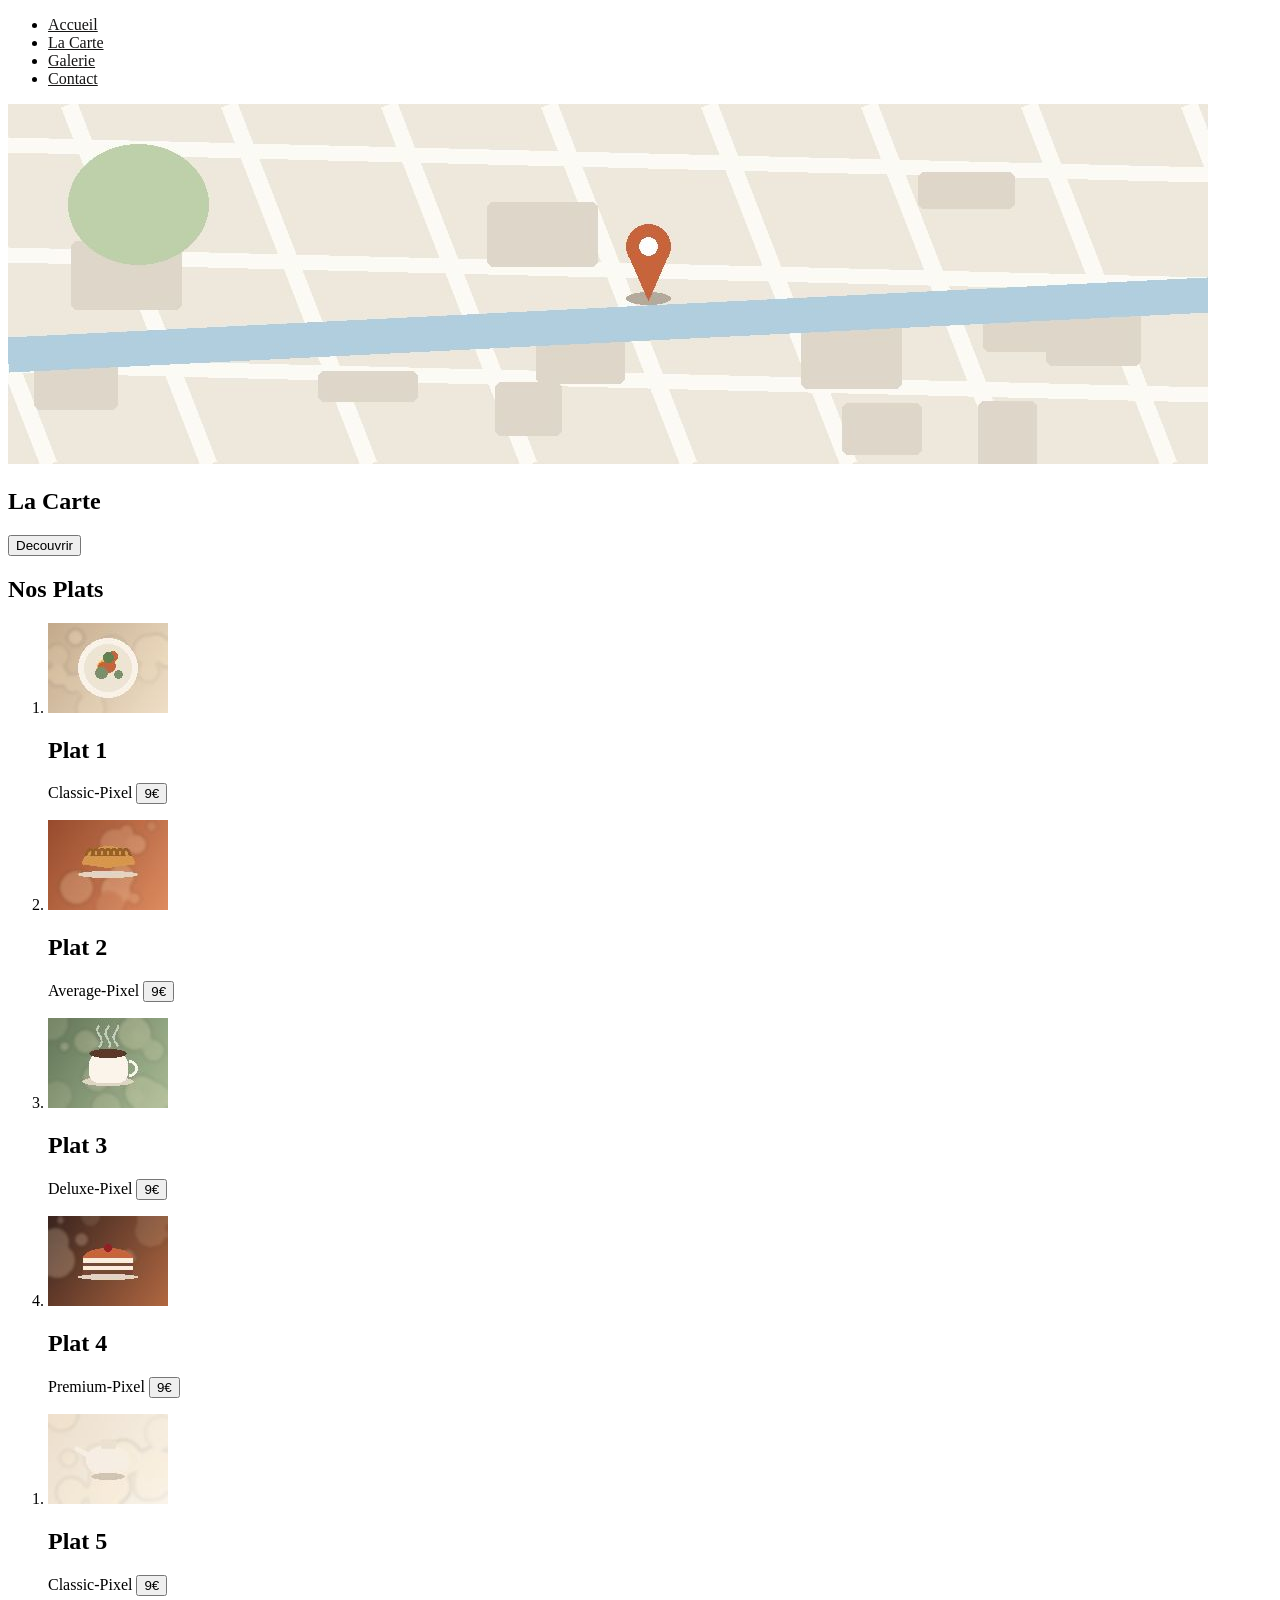
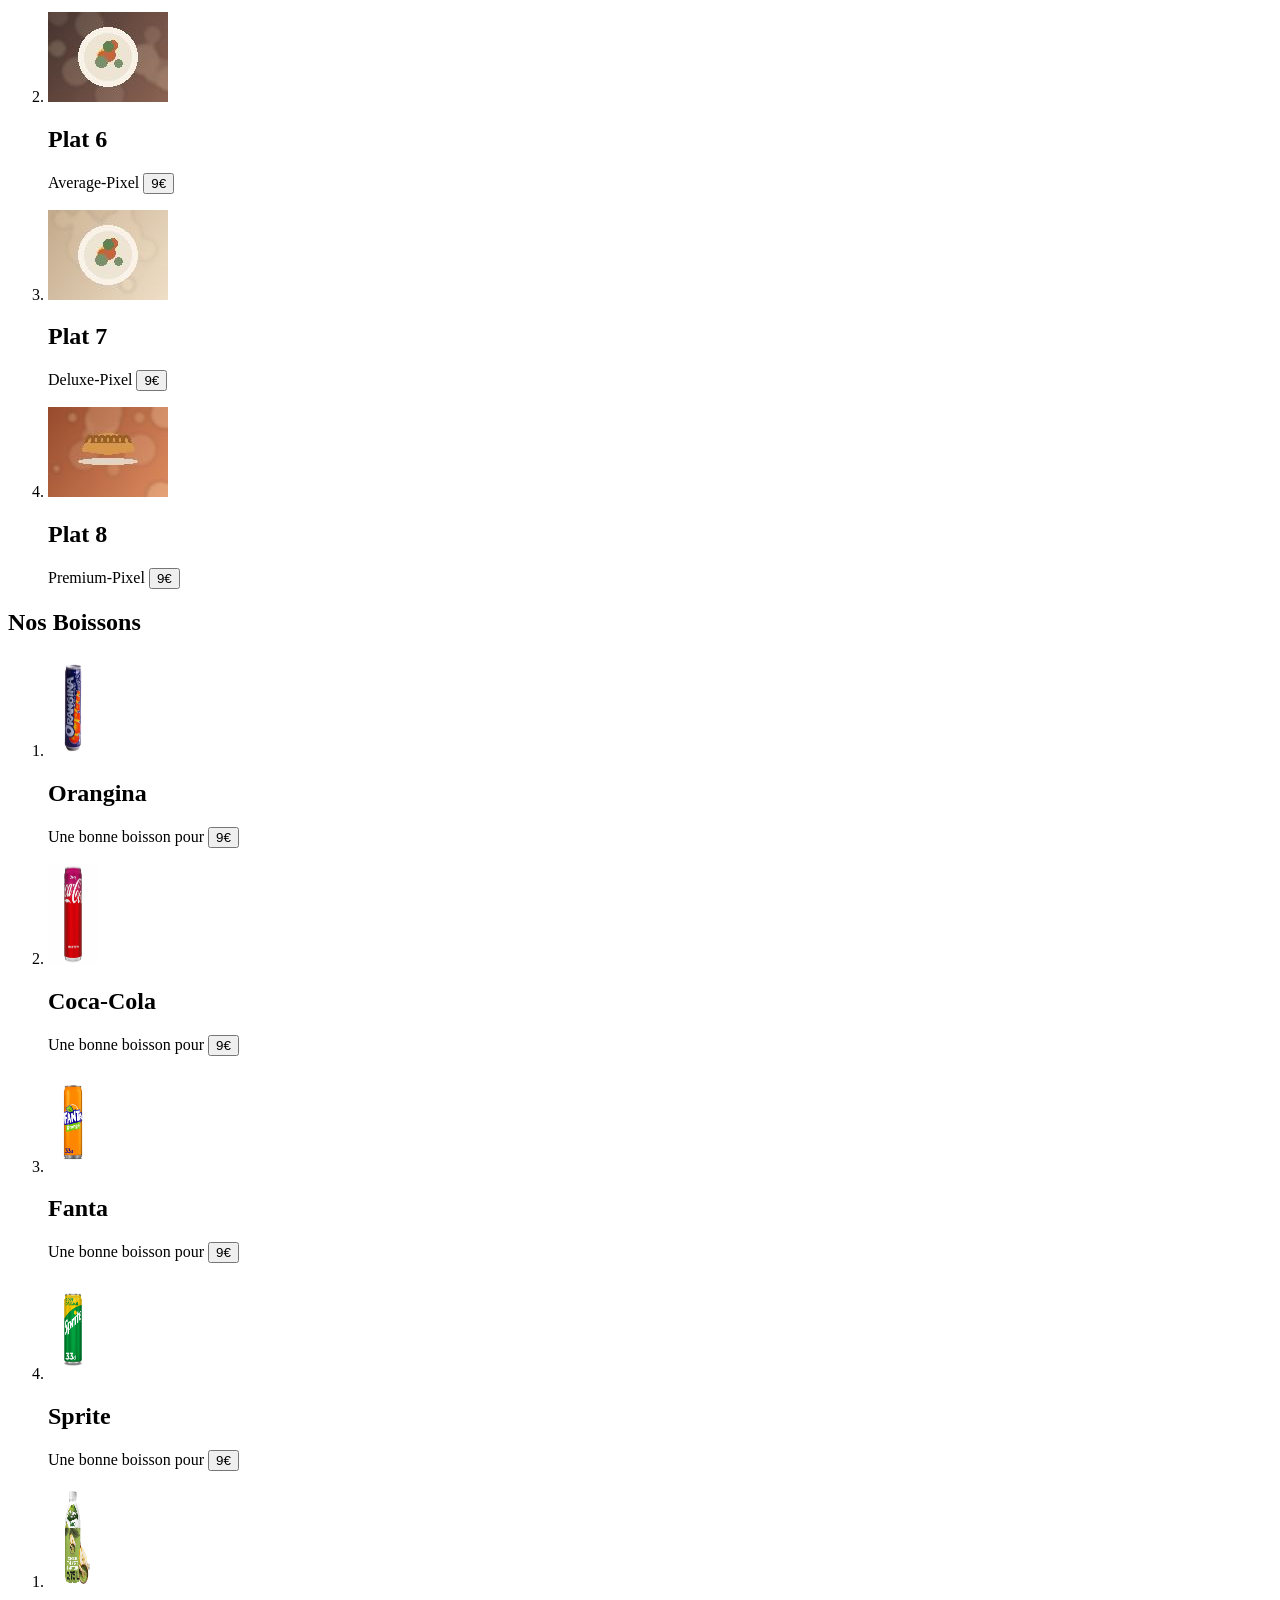
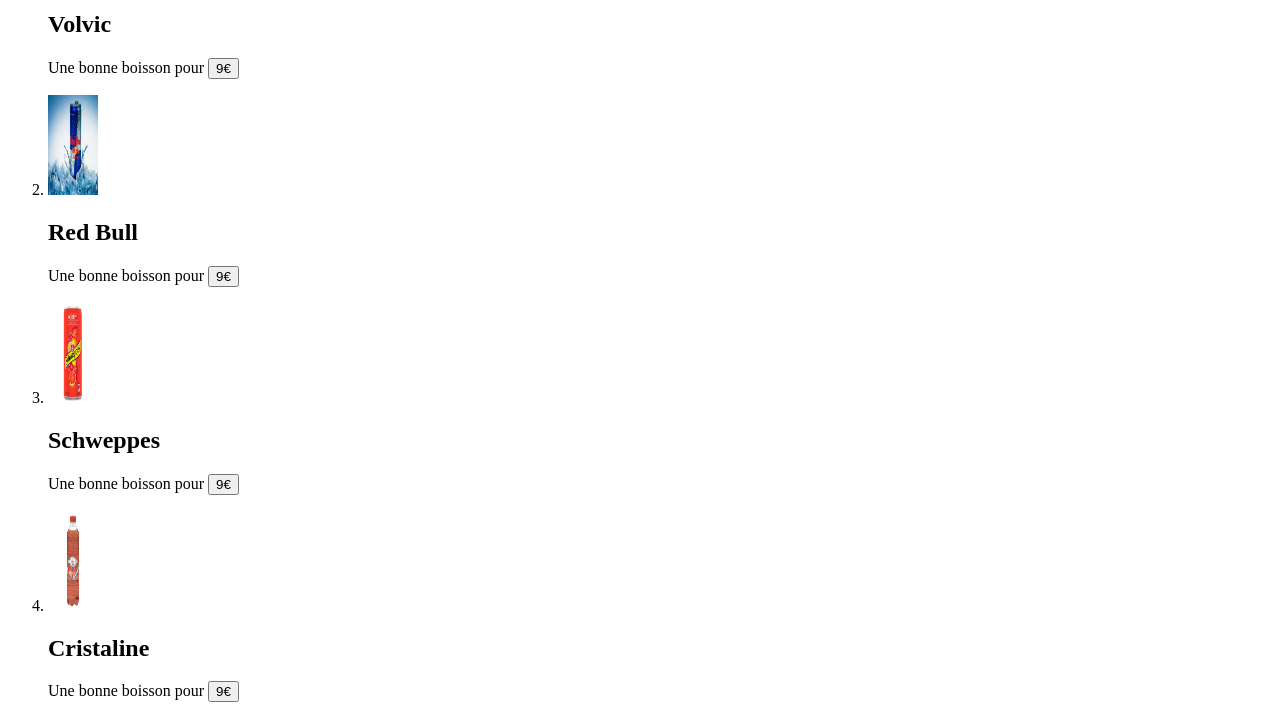
==== html/carte.html @ b198c89d "Ajout de plusieurs img" ====
<!DOCTYPE html>
<html lang="en">
<head>
    <meta charset="UTF-8">
    <meta name="viewport" content="width=device-width, initial-scale=1.0">
    <title>Document</title>
</head>
<body>

<header>
  <nav class="navbar">
     <ul>
      <li><a href="/html/index.html" style="color: rgb(22, 21, 21);">Accueil</a></li>
      <li><a href="/html/carte.html" style="color: rgb(22, 21, 21);">La Carte</a></li>
      <li><a href="/html/galerie.html" style="color: rgb(22, 21, 21);">Galerie</a></li>
      <li><a href="/html/contact.html" style="color: rgb(22, 21, 21);">Contact</a></li>
    </ul>
   </nav>

 <section class="Hero">
  <img src="/img/plan.jpg" alt="Image de fond de la carte" class="background-image">
  <h1 class="title">La Carte</h1>
    <button id="Bienvenue">Decouvrir</button>
 </section>
</header>

<main>

<section id="Plats">
  <div class="Colonne1">
    <h2>Nos Plats</h2>
    <ol>
      <li>
        <img src="/img/plat-1.jpg" alt="Plat 1">
        <h2>Plat 1</h2>
        <p>Classic-Pixel <strong><button>9€</button></strong></p>
      </li>
      <li>
        <img src="/img/plat-2.jpg" alt="Plat 2">
        <h2>Plat 2</h2>
        <p>Average-Pixel <strong><button>9€</button></strong></p>
      </li>
      <li>
        <img src="/img/plat-3.jpg" alt="Plat 3">
        <h2>Plat 3</h2>
        <p>Deluxe-Pixel <strong><button>9€</button></strong></p>
      </li>
      <li>
        <img src="/img/plat-4.jpg" alt="Plat 4">
        <h2>Plat 4</h2>
        <p>Premium-Pixel <strong><button>9€</button></strong></p>
      </li>
    </ol>
  </div>
  
  <div class="Colonne2">
        <ol>
        <li>
            <img src="/img/plat-5.jpg" alt="Plat 5">
            <h2>Plat 5</h2>
            <p>Classic-Pixel <strong><button>9€</button></strong></p>
        </li>
        <li>
            <img src="/img/plat-6.jpg" alt="Plat 6">
            <h2>Plat 6</h2>
            <p>Average-Pixel <strong><button>9€</button></strong></p>
        </li>
        <li>
            <img src="/img/plat-7.jpg" alt="Plat 7">
            <h2>Plat 7</h2>
            <p>Deluxe-Pixel <strong><button>9€</button></strong></p>
        </li>
        <li>
            <img src="/img/plat-8.jpg" alt="Plat 8">
            <h2>Plat 8</h2>
            <p>Premium-Pixel <strong><button>9€</button></strong></p>
        </li>
        </ol>
</section>

<section id="boissons">
  <div class="Colonne1">
    <h2>Nos Boissons</h2>
     <ol>
      <li>
        <img height="100px" width="50px" src="/img/orangina.jpg" alt="Boisson 1">
        <h2>Orangina</h2>
        <p>Une bonne boisson pour <strong><button>9€</button></strong></p>
      </li>
        <li>
         <img height="100px" width="50px" src="/img/coca.jpg" alt="Boisson 2">
         <h2>Coca-Cola</h2>
         <p>Une bonne boisson pour <strong><button>9€</button></strong></p>
      </li>
        <li>
         <img height="100px" width="50px" src="/img/fanta.jpg" alt="Boisson 3">
         <h2>Fanta</h2>
         <p>Une bonne boisson pour <strong><button>9€</button></strong></p>
      </li>
        <li>
         <img height="100px" width="50px" src="/img/Sprite.png" alt="Boisson 4">
         <h2>Sprite</h2>
         <p>Une bonne boisson pour <strong><button>9€</button></strong></p>
      </li>
     </ol>
 </div>

 <div class="Colonne2">
   <ol>
     <li>
      <img height="100px" width="50px" src="/img/Volvic.png" alt="Boisson 5">
       <h2>Volvic</h2>
        <p>Une bonne boisson pour <strong><button>9€</button></strong></p>
     </li>
     <li>
      <img height="100px" width="50px" src="/img/RedBull.jpg" alt="Boisson 6">
       <h2>Red Bull</h2>
        <p>Une bonne boisson pour <strong><button>9€</button></strong></p>
      </li>
     <li>
      <img height="100px" width="50px" src="/img/Schweppes.jpg" alt="Boisson 7">
       <h2>Schweppes</h2>
        <p>Une bonne boisson pour <strong><button>9€</button></strong></p>
     </li>
     <li>
      <img height="100px" width="50px" src="/img/Cristaline.png" alt="Boisson 8">
       <h2>Cristaline</h2>
        <p>Une bonne boisson pour <strong><button>9€</button></strong></p>
     </li>
    </ol>
</div>

</section>

</main>







</body>
</html>
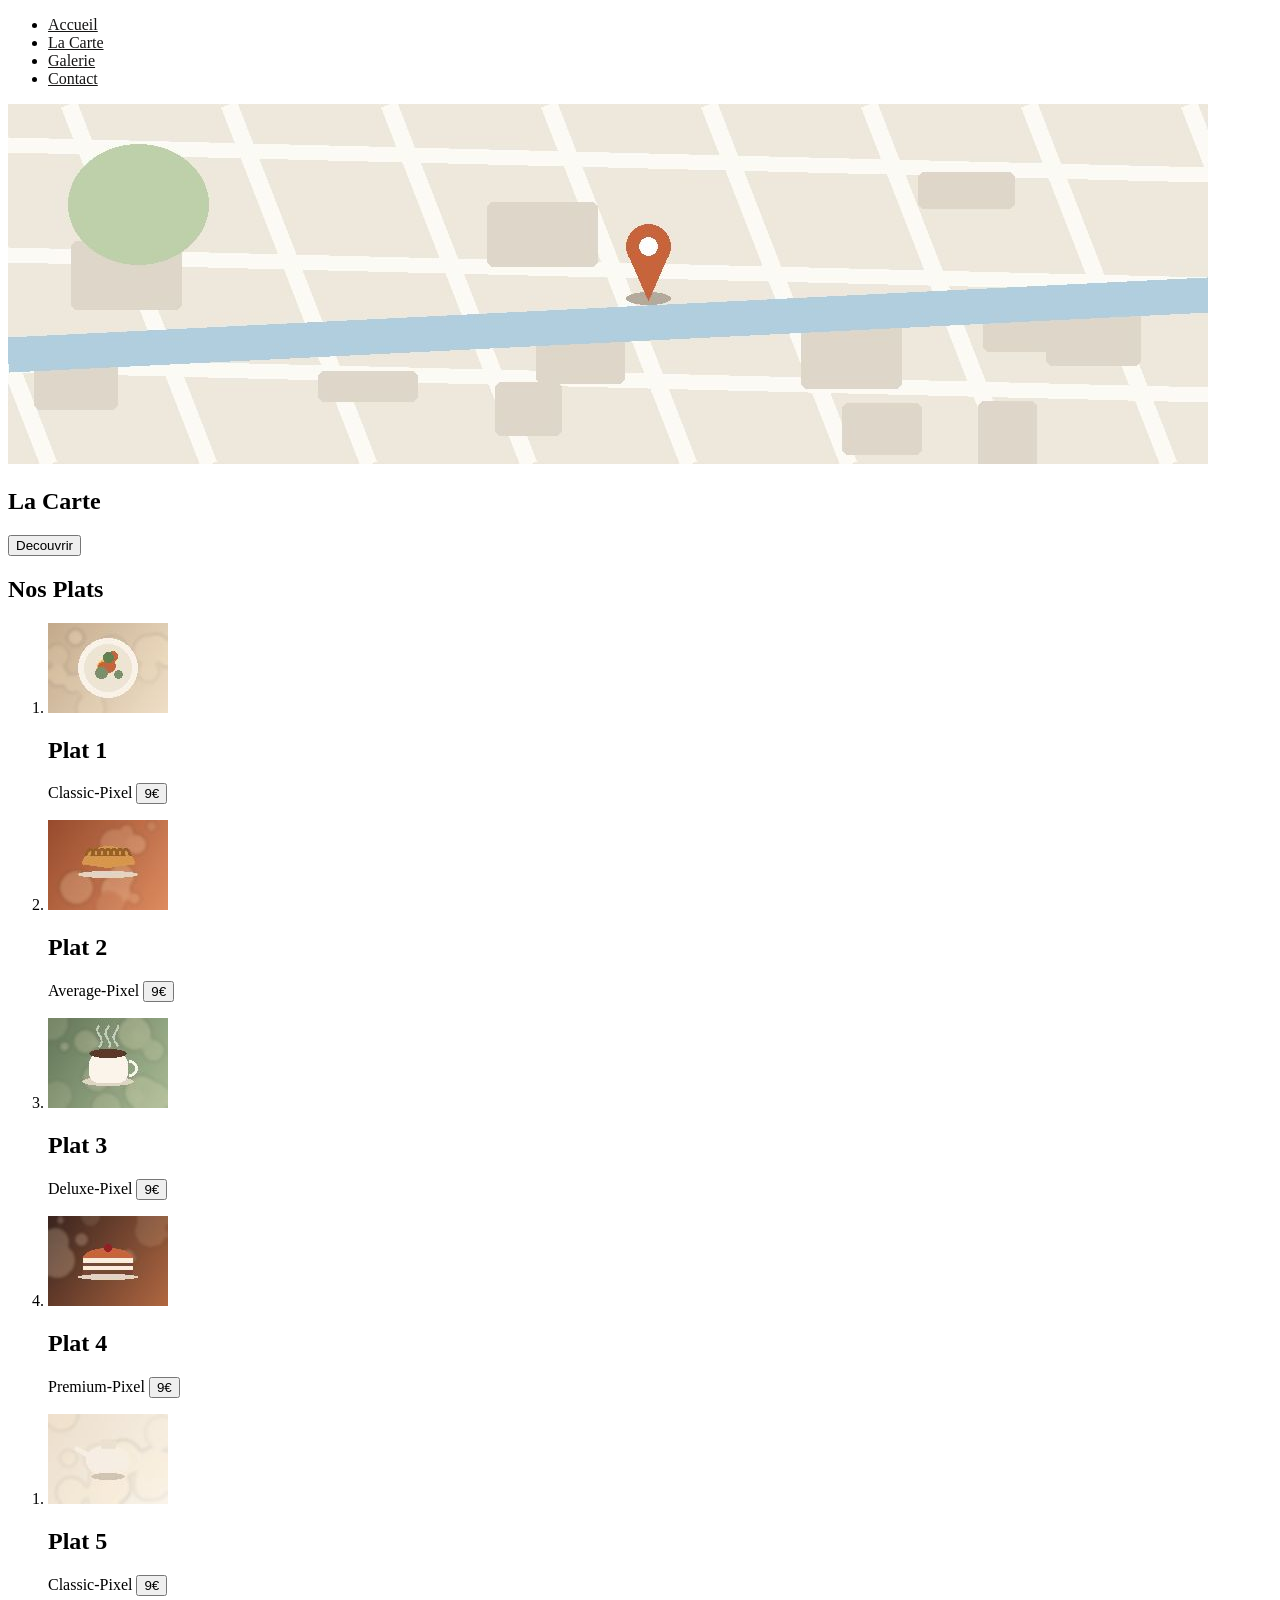
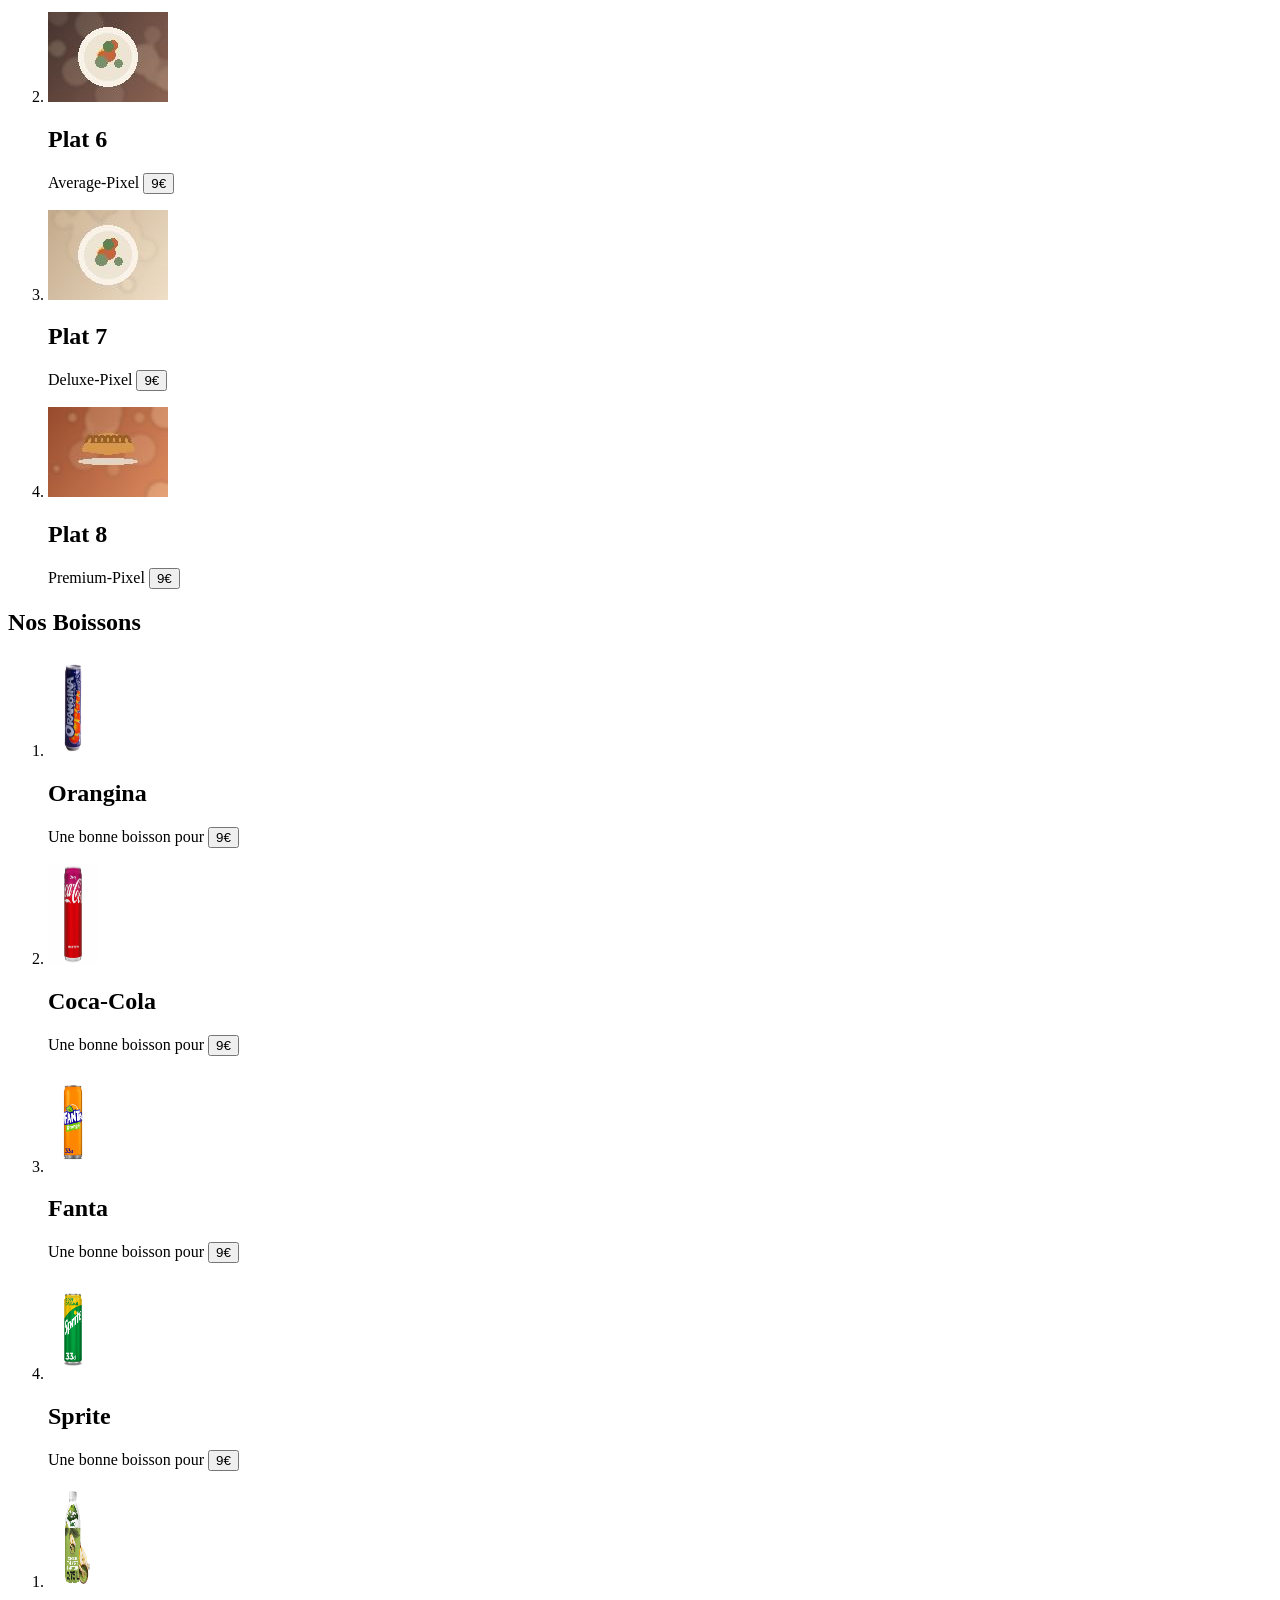
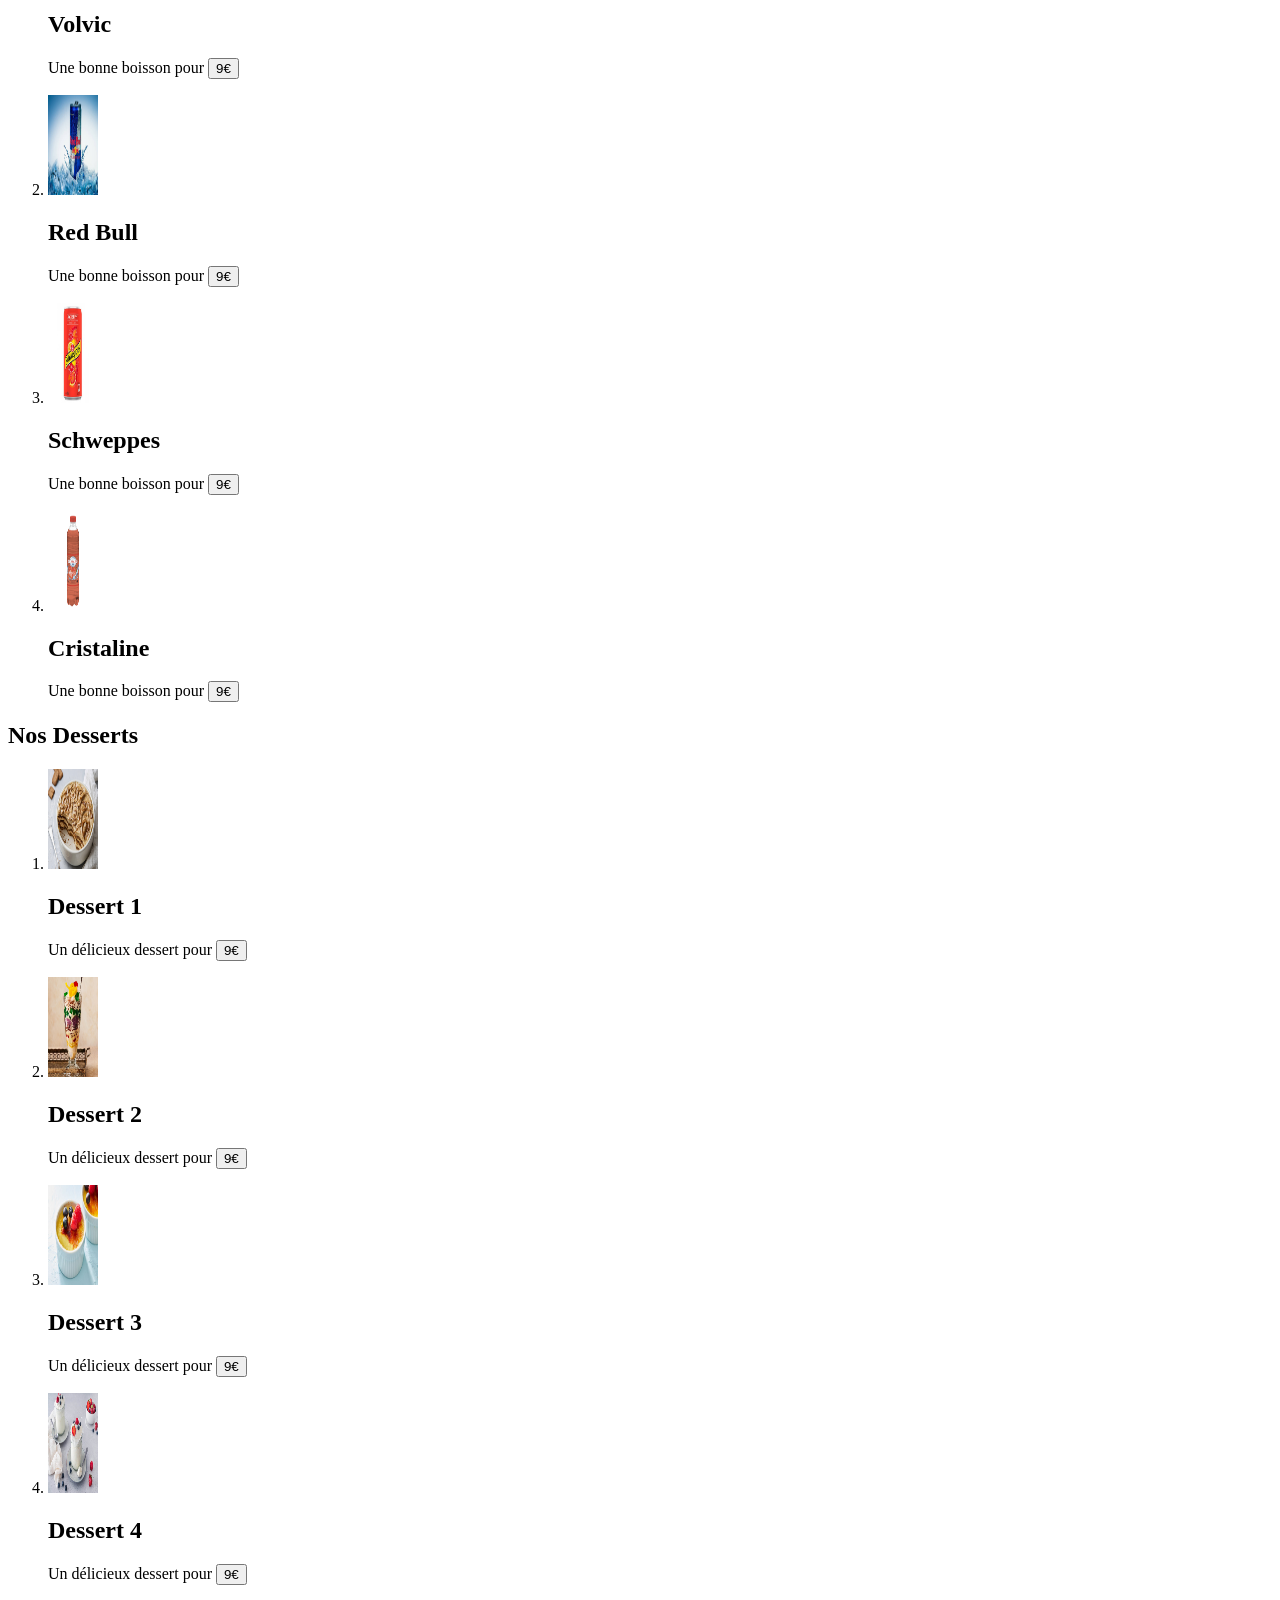
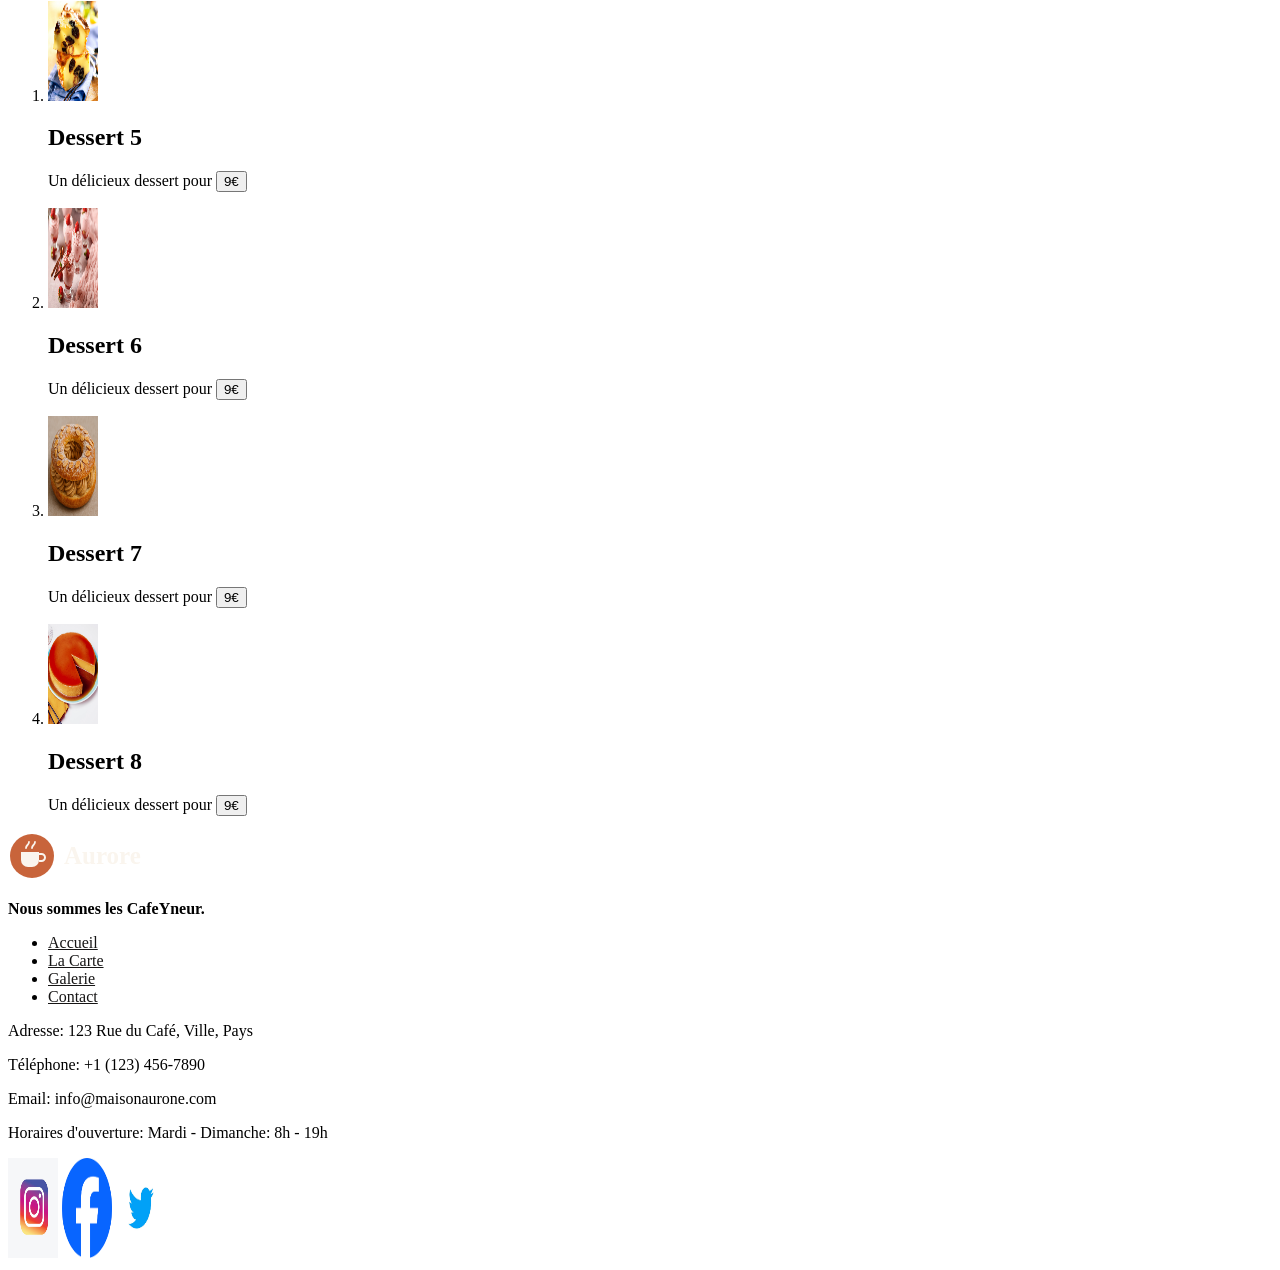
==== commit 263f468d: "Ajout dans les pages carte et galerie en html" ====
--- a/html/carte.html
+++ b/html/carte.html
@@ -129,16 +129,97 @@
      </li>
     </ol>
 </div>
-
 </section>
 
+<section id="desserts">
+  <div class="Colonne1">
+    <h2>Nos Desserts</h2>
+     <ol>
+      <li>
+        <img height="100px" width="50px" src="/img/Dessert1.jpg" alt="Dessert 1">
+        <h2>Dessert 1</h2>
+        <p>Un délicieux dessert pour <strong><button>9€</button></strong></p>
+      </li>
+      <li>
+        <img height="100px" width="50px" src="/img/dessert2.jpeg" alt="Dessert 2">
+        <h2>Dessert 2</h2>
+        <p>Un délicieux dessert pour <strong><button>9€</button></strong></p>
+      </li>
+      <li>
+        <img height="100px" width="50px" src="/img/dessert3.jpg" alt="Dessert 3">
+        <h2>Dessert 3</h2>
+        <p>Un délicieux dessert pour <strong><button>9€</button></strong></p>
+      </li>
+      <li>
+        <img height="100px" width="50px" src="/img/dessert4.jpg" alt="Dessert 4">
+        <h2>Dessert 4</h2>
+        <p>Un délicieux dessert pour <strong><button>9€</button></strong></p>
+      </li>
+     </ol>
+  </div>
+
+  <div class="Colonne2">
+    <ol>
+      <li>
+        <img height="100px" width="50px" src="/img/dessert5.jpg" alt="Dessert 5">
+        <h2>Dessert 5</h2>
+        <p>Un délicieux dessert pour <strong><button>9€</button></strong></p>
+      </li>
+      <li>
+        <img height="100px" width="50px" src="/img/dessert6.webp" alt="Dessert 6">
+        <h2>Dessert 6</h2>
+        <p>Un délicieux dessert pour <strong><button>9€</button></strong></p>
+      </li>
+      <li>
+        <img height="100px" width="50px" src="/img/dessert7.jpg" alt="Dessert 7">
+        <h2>Dessert 7</h2>
+        <p>Un délicieux dessert pour <strong><button>9€</button></strong></p>
+      </li>
+      <li>
+        <img height="100px" width="50px" src="/img/dessert8.webp" alt="Dessert 8">
+        <h2>Dessert 8</h2>
+        <p>Un délicieux dessert pour <strong><button>9€</button></strong></p>
+      </li>
+     </ol>
+  </div>
+ </section>
 </main>
 
 
-
-
-
-
+<footer>
+  <section id="EndPage">
+<div class="logoSlogan">
+  <img src="/img/logo.svg" alt="Logo du restaurant">
+    <p><strong>Nous sommes les CafeYneur.</strong></p>
+</div>
+
+<div>
+   <nav class="endNav">
+     <ul>
+      <li><a href="/html/index.html" style="color: rgb(22, 21, 21);">Accueil</a></li>
+      <li><a href="/html/carte.html" style="color: rgb(22, 21, 21);">La Carte</a></li>
+      <li><a href="/html/galerie.html" style="color: rgb(22, 21, 21);">Galerie</a></li>
+      <li><a href="/html/contact.html" style="color: rgb(22, 21, 21);">Contact</a></li>
+    </ul>
+   </nav>
+</div>
+
+
+
+<div class="adresse">
+  <p>Adresse: 123 Rue du Café, Ville, Pays</p>
+  <p>Téléphone: +1 (123) 456-7890</p>
+  <p>Email: info@maisonaurone.com</p>
+  <p>Horaires d'ouverture: Mardi - Dimanche: 8h - 19h</p>
+</div>
+
+<div class="reseauxSociaux">
+  <a href="https://www.instagram.com/"><img height="100px" width="50px" src="/img/instagram.avif" alt="Logo Instagram"></a>
+  <a href="https://www.facebook.com/"><img height="100px" width="50px" src="/img/facebook.png" alt="Logo Facebook"></a>
+  <a href="https://twitter.com/"><img height="100px" width="50px" src="/img/twitter.jpg" alt="Logo Twitter"></a>
+</div>
+</section>
+</footer>
 
 </body>
 </html>
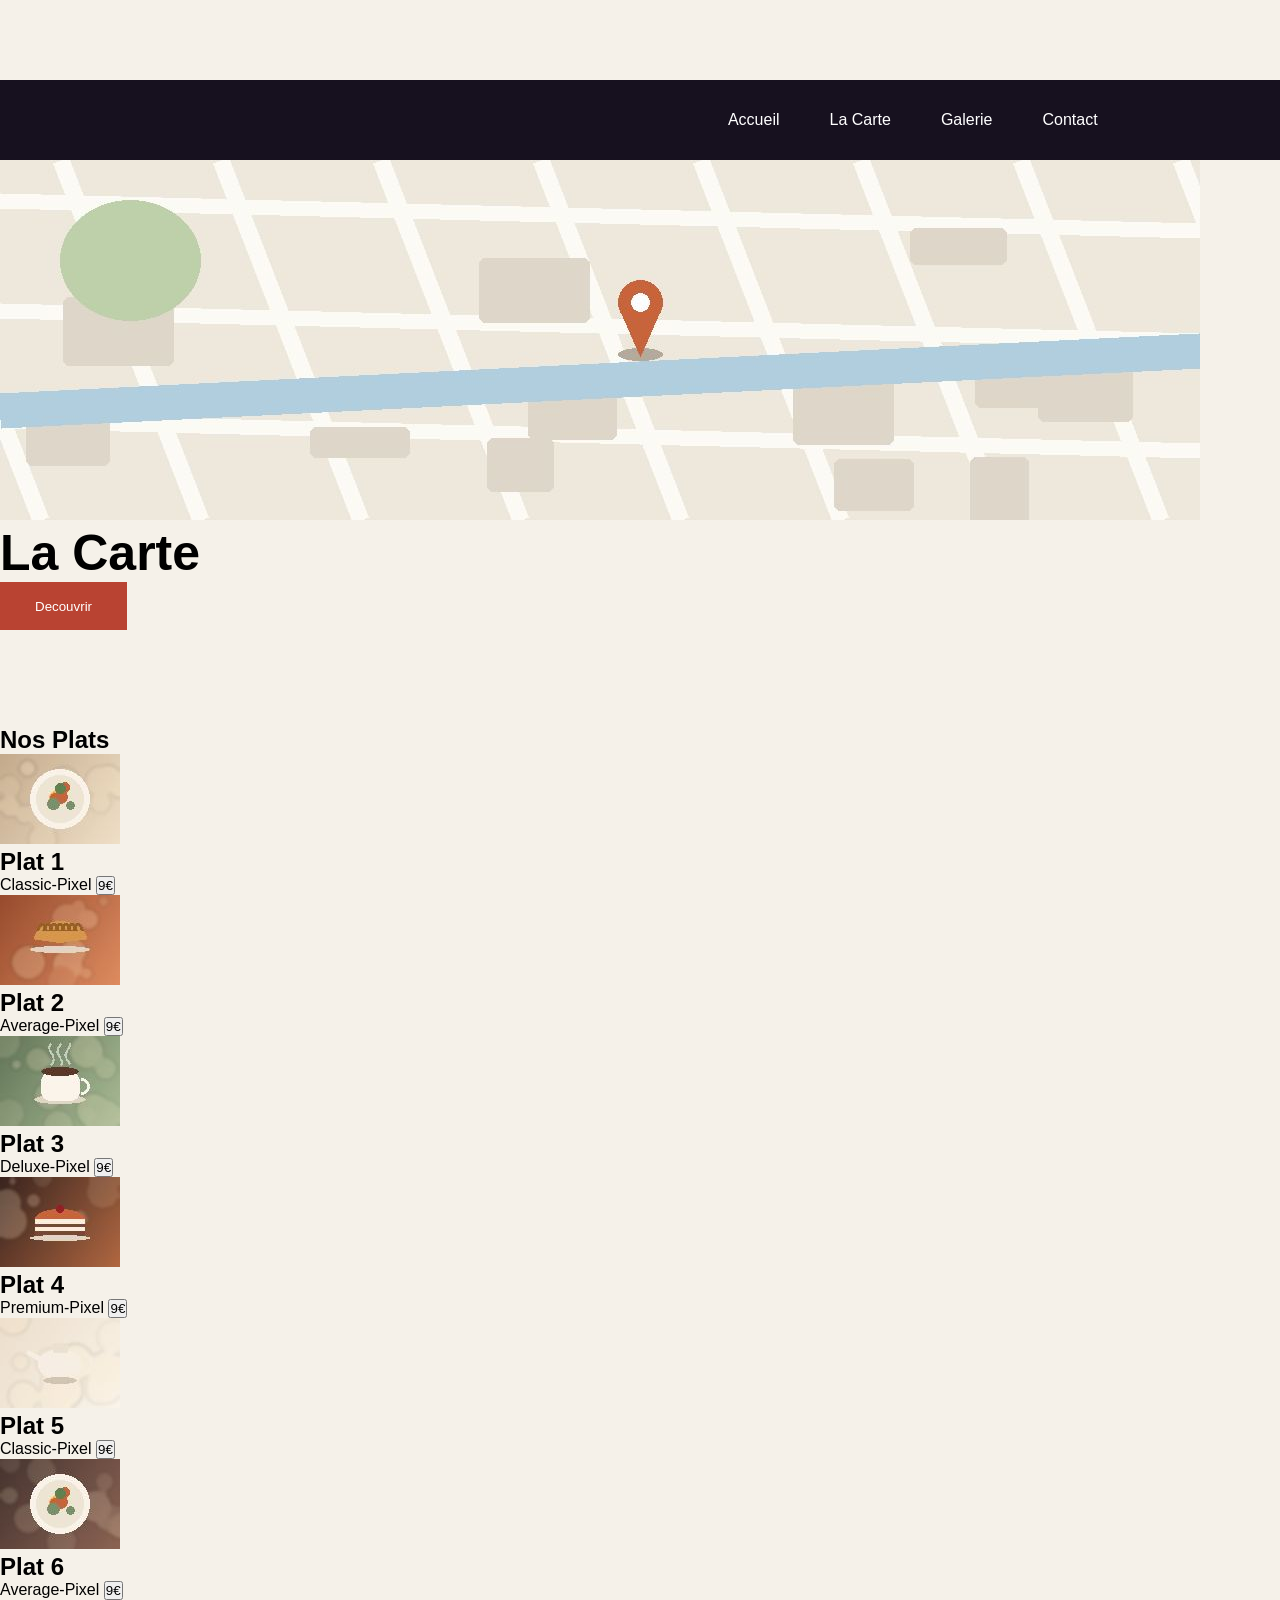
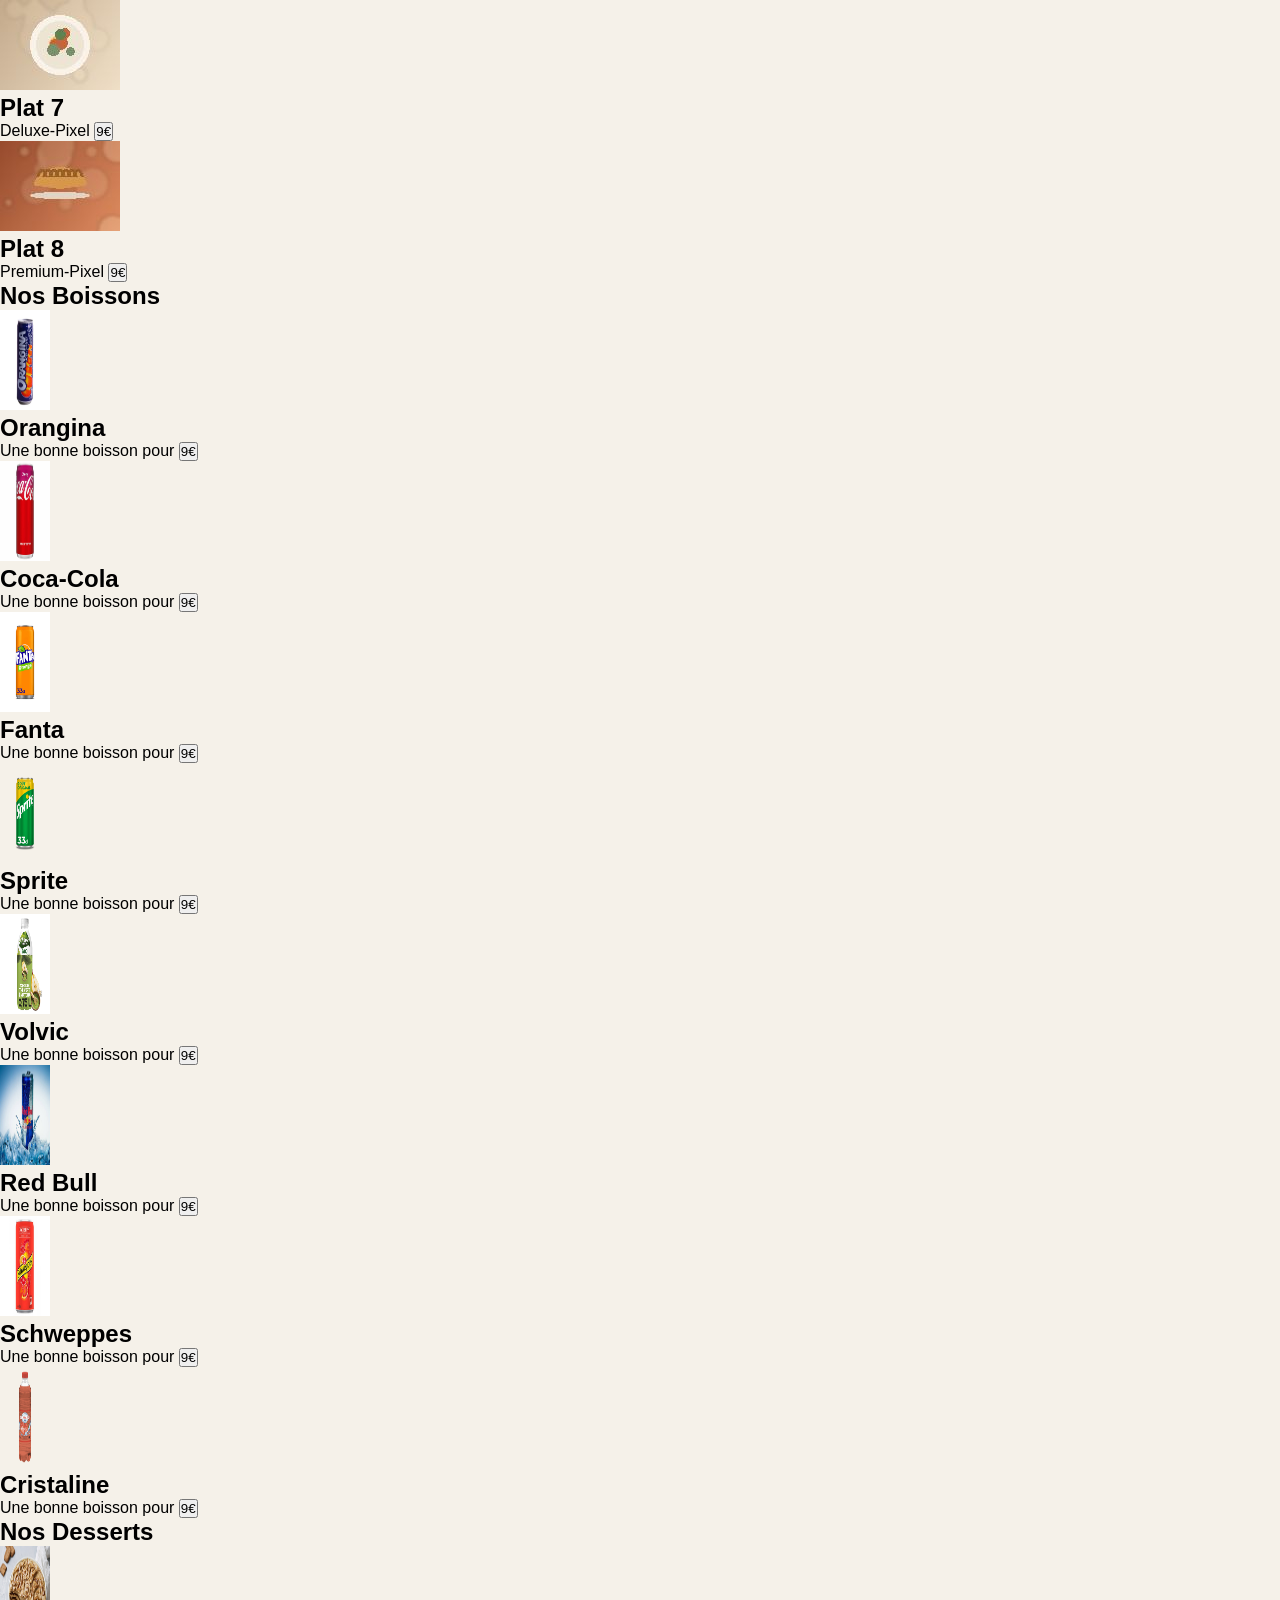
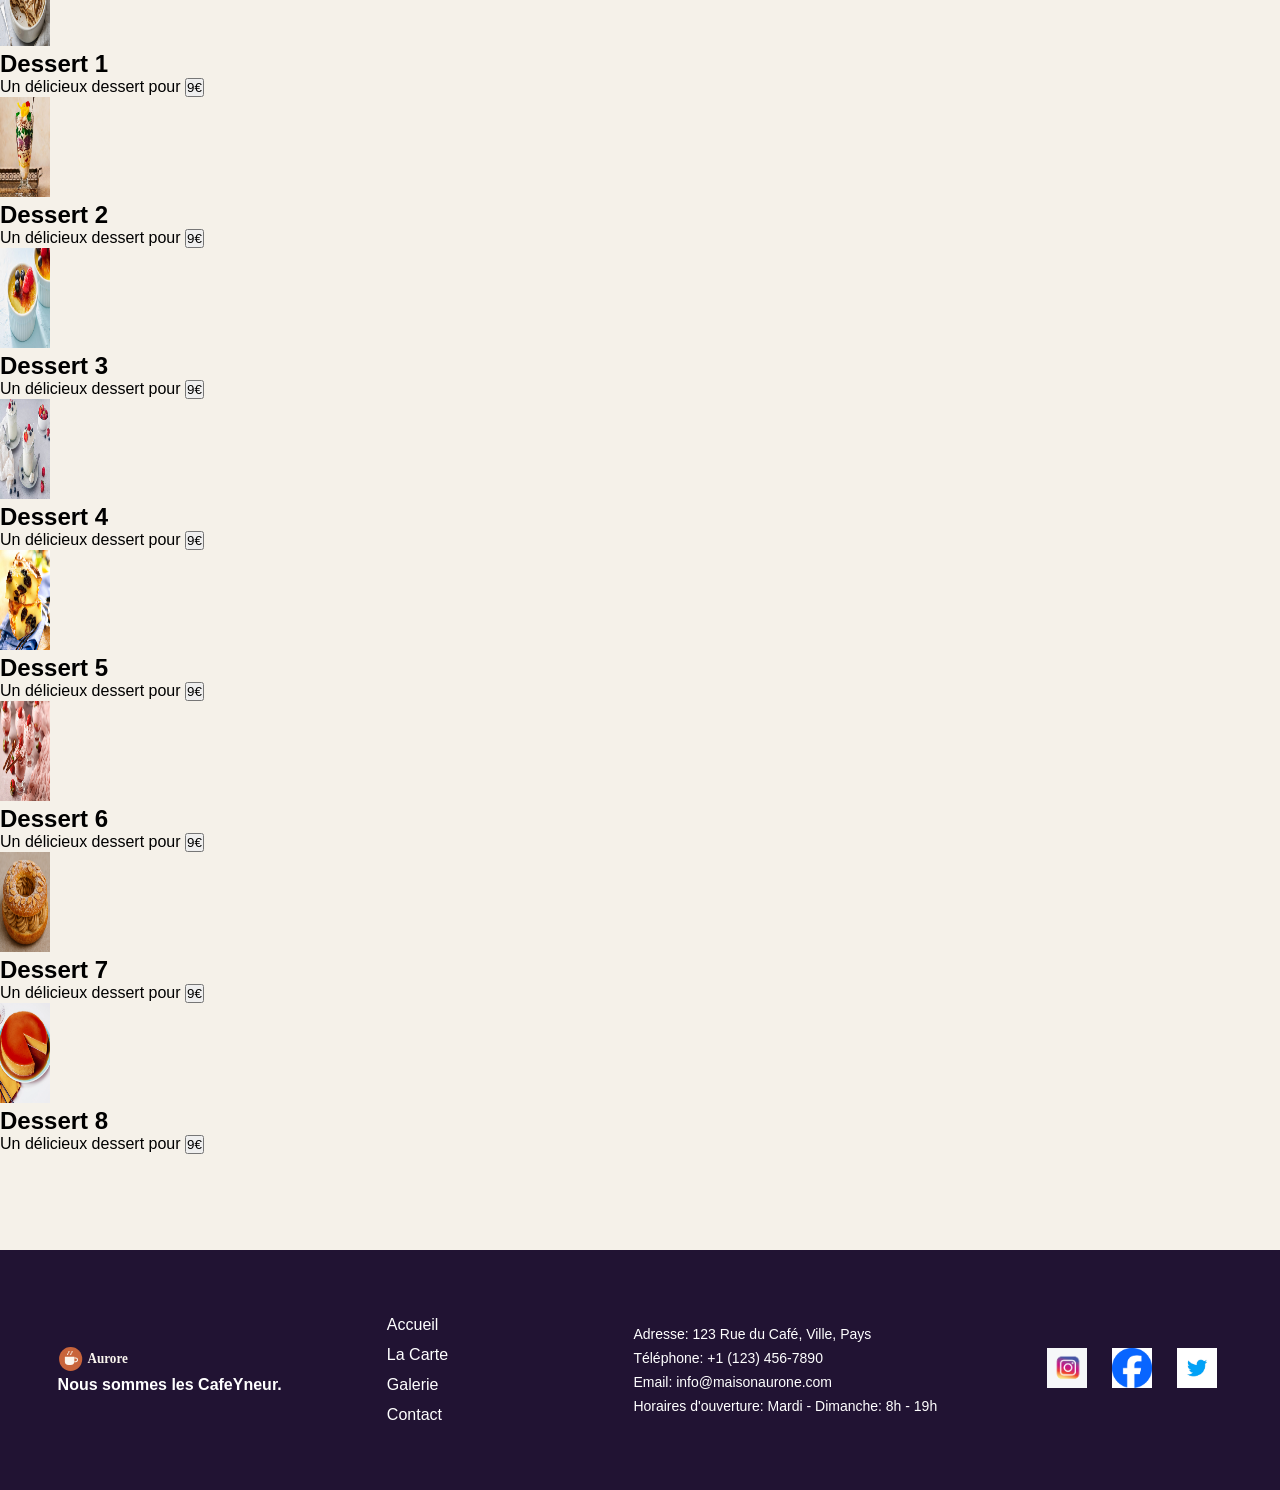
==== commit 41b8a0a2: "Enregistrement Final" ====
--- a/html/carte.html
+++ b/html/carte.html
@@ -4,6 +4,7 @@
     <meta charset="UTF-8">
     <meta name="viewport" content="width=device-width, initial-scale=1.0">
     <title>Document</title>
+    <link rel="stylesheet" href="../css/style.css">
 </head>
 <body>
 
@@ -17,7 +18,7 @@
     </ul>
    </nav>
 
- <section class="Hero">
+ <section class="Hero2S">
   <img src="/img/plan.jpg" alt="Image de fond de la carte" class="background-image">
   <h1 class="title">La Carte</h1>
     <button id="Bienvenue">Decouvrir</button>
--- a/css/style.css
+++ b/css/style.css
@@ -0,0 +1,650 @@
+body{
+    background: url(../img/CafeBackground.jpg)no-repeat fixed center center / cover;
+}
+
+.Hero {
+  position: absolute;
+  top: 80px;
+  right: 550px;
+  width: 200px;
+  height: 100px;
+}
+
+ul {
+  display: flex;
+  justify-content: top left;
+  justify-content: space-between 200px;
+  list-style-type: none;
+  margin: 0;
+  padding: 0;
+}
+
+
+div.gallery {
+  display: flex;
+  flex-wrap: wrap;
+  justify-content: flex-start;
+}
+
+div.gallery-item {
+  margin: 5px;
+  border: 1px solid #ccc;
+  width: 180px;
+}
+
+div.gallery-item:hover {
+  border: 1px solid #777;
+}
+
+div.gallery-item img {
+  width: 100%;
+  height: auto;
+}
+
+div.gallery-item div.desc {
+  padding: 15px;
+  text-align: center;
+}
+
+.Hero3 {
+    background: url(../img/FondSable.jpg)no-repeat fixed center center / cover;
+}
+
+* {
+    margin: 0;
+    padding: 0;
+    box-sizing: border-box;
+}
+
+body {
+    font-family: Arial, sans-serif;
+    background: #f5f1e9;
+}
+
+
+/* APRES C'EST QUE DE L'IA */
+
+
+
+/* Navigation */
+header {
+    padding-top: 80px;
+}
+
+.navbar {
+    position: fixed;
+    top: 0;
+    width: 100%;
+    height: 80px;
+    background: #24343b;
+    display: flex;
+    justify-content: flex-end;
+    align-items: center;
+    padding: 0 8%;
+    z-index: 10;
+}
+
+.navbar ul {
+    display: flex;
+    gap: 50px;
+    list-style: none;
+}
+
+.navbar a {
+    color: white !important;
+    text-decoration: none;
+}
+
+/* Titre et introduction */
+.Hero3 {
+    height: 240px;
+    background: #e5d7bd;
+    display: flex;
+    flex-direction: column;
+    justify-content: center;
+    align-items: center;
+    text-align: center;
+    position: relative;
+}
+
+.Hero3 img {
+    position: absolute;
+    width: 100%;
+    height: 100%;
+    object-fit: cover;
+}
+
+.Hero3 .title,
+.Hero3 p {
+    position: relative;
+}
+
+/* GALLERY */
+
+ main {
+    padding: 96px 0;
+}
+
+.gallery {
+    width: 1200px;
+    margin: auto;
+    display: grid;
+    grid-template-columns: repeat(3, 380px);
+    gap: 30px;
+}
+
+.gallery-item {
+    width: 380px;
+    height: 280px;
+    position: relative;
+    overflow: hidden;
+}
+
+.gallery-item a {
+    display: block;
+    width: 100%;
+    height: 100%;
+}
+
+.gallery-item img {
+    width: 100%;
+    height: 100%;
+    object-fit: cover;
+    transition: transform 0.4s;
+}
+
+.gallery-item:hover img {
+    transform: scale(1.05);
+}
+
+.gallery-item .desc {
+    position: absolute;
+    bottom: 0;
+    width: 100%;
+    padding: 15px;
+    color: white;
+    text-align: center;
+    background: rgba(91, 57, 38, 0.8);
+    opacity: 0;
+    transition: 0.3s;
+}
+
+.gallery-item:hover .desc {
+    opacity: 1;
+}
+
+footer {
+    background: #29213f;
+    color: white;
+    min-height: 240px;
+}
+
+#EndPage {
+    min-height: 240px;
+    padding: 30px 6%;
+    display: flex;
+    justify-content: space-between;
+    align-items: center;
+    gap: 30px;
+}
+
+.logoSlogan img {
+    width: 90px;
+}
+
+.endNav ul {
+    list-style: none;
+}
+
+.endNav a {
+    color: white !important;
+    text-decoration: none;
+}
+
+.adresse p {
+    margin: 8px 0;
+}
+
+.reseauxSociaux {
+    display: flex;
+    gap: 15px;
+}
+
+.reseauxSociaux img {
+    width: 35px;
+    height: 35px;
+    object-fit: contain;
+}
+
+
+/* GENERAL */
+* {
+    margin: 0;
+    padding: 0;
+    box-sizing: border-box;
+}
+
+body {
+    font-family: Arial, sans-serif;
+    background: #f5f1e9;
+}
+
+/* NAVIGATION */
+header {
+    padding-top: 80px;
+}
+
+.navbar {
+    position: fixed;
+    top: 0;
+    width: 100%;
+    height: 80px;
+    background: #171522;
+    display: flex;
+    justify-content: flex-end;
+    align-items: center;
+    padding: 0 8%;
+    z-index: 10;
+}
+
+.navbar ul {
+    display: flex;
+    gap: 50px;
+    list-style: none;
+}
+
+.navbar a {
+    color: white !important;
+    text-decoration: none;
+}
+
+/* TITRE ET INTRODUCTION */
+.Hero {
+    height: 240px;
+    background: #e5d7bd;
+    display: flex;
+    flex-direction: column;
+    justify-content: center;
+    align-items: center;
+    position: relative;
+}
+
+.Hero img {
+    position: absolute;
+    width: 100%;
+    height: 100%;
+    object-fit: cover;
+}
+
+.Hero .title,
+.Hero p {
+    position: relative;
+    z-index: 1;
+}
+
+/* ZONE FORMULAIRE ET COORDONNEES */
+.contacter {
+    width: 1200px;
+    height: 580px;
+    margin: auto;
+    display: flex;
+    align-items: center;
+    gap: 40px;
+}
+
+/* FORMULAIRE */
+.contact-form {
+    width: 640px;
+}
+
+.contact-form h2,
+.contact-form p {
+    margin-bottom: 15px;
+}
+
+.contact-form input,
+.contact-form textarea {
+    width: 100%;
+    padding: 12px;
+    margin-bottom: 15px;
+    border: 1px solid #ccc;
+    border-radius: 5px;
+    font-family: Arial, sans-serif;
+}
+
+.contact-form input {
+    height: 48px;
+}
+
+.contact-form textarea {
+    height: 160px;
+    resize: vertical;
+}
+
+.contact-form button {
+    width: 265px;
+    height: 48px;
+    background: #b87555;
+    color: white;
+    border: none;
+    border-radius: 5px;
+    font-size: 16px;
+    cursor: pointer;
+}
+
+/* COORDONNEES */
+.contact-info {
+    width: 520px;
+    height: 520px;
+    padding: 40px;
+    background: #e5d7bd;
+    border-radius: 12px;
+    text-align: center;
+}
+
+.contact-info h2 {
+    margin-bottom: 25px;
+}
+
+.contact-info p {
+    margin-bottom: 20px;
+}
+
+/* PLAN */
+.map {
+    height: 440px;
+    display: flex;
+    justify-content: center;
+    align-items: center;
+}
+
+.map img {
+    width: 1200px;
+    height: 360px;
+    object-fit: cover;
+    border-radius: 12px;
+}
+
+/* FOOTER */
+footer {
+    height: 220px;
+    background: #29213f;
+    color: white;
+}
+
+#EndPage {
+    height: 100%;
+    padding: 30px 6%;
+    display: flex;
+    justify-content: space-between;
+    align-items: center;
+    gap: 30px;
+}
+
+.logoSlogan img {
+    width: 90px;
+}
+
+.endNav ul {
+    list-style: none;
+}
+
+.endNav a {
+    color: white !important;
+    text-decoration: none;
+}
+
+.adresse p {
+    margin-bottom: 8px;
+}
+
+.reseauxSociaux {
+    display: flex;
+    gap: 15px;
+}
+
+.reseauxSociaux img {
+    width: 35px;
+    height: 35px;
+    object-fit: contain;
+}
+
+/* RESPONSIVE */
+@media (max-width: 1250px) {
+    .contacter {
+        width: 95%;
+        gap: 20px;
+    }
+
+    .contact-form,
+    .contact-info {
+        width: 50%;
+    }
+
+    .map img {
+        width: 90%;
+    }
+}
+
+@media (max-width: 800px) {
+    .contacter {
+        height: auto;
+        flex-direction: column;
+        padding: 40px 0;
+    }
+
+    .contact-form,
+    .contact-info {
+        width: 100%;
+    }
+
+    .contact-info {
+        height: auto;
+    }
+
+    .map {
+        height: auto;
+        padding: 30px 0;
+    }
+
+    .map img {
+        height: auto;
+    }
+
+    #EndPage {
+        height: auto;
+        flex-direction: column;
+        text-align: center;
+    }
+
+    footer {
+        height: auto;
+    }
+}
+
+
+/* NAVIGATION */
+.navbar {
+    position: sticky;
+    top: 0;
+    height: 80px;
+    background: #17111f;
+    display: flex;
+    align-items: center;
+    justify-content: flex-end;
+    z-index: 10;
+}
+
+.navbar ul, .endNav ul {
+    display: flex;
+    list-style: none;
+    gap: 50px;
+    margin-right: 80px;
+}
+
+.navbar a, .endNav a {
+    color: white !important;
+    text-decoration: none;
+}
+
+/* HERO */
+header:has(#Bienvenue) .Hero {
+    height: 600px;
+    background: linear-gradient(rgba(62,39,35,0.45), rgba(62,39,35,0.45)),
+    url("/img/hero-accueil.jpg") center/cover;
+    display: flex;
+    flex-direction: column;
+    align-items: flex-start;
+    justify-content: center;
+    padding-left: max(calc((100% - 1200px) / 2), 30px);
+    color: white;
+}
+
+.title {
+    font-size: 50px;
+}
+
+#Bienvenue {
+    background: #b94332;
+    color: white;
+    border: none;
+    height: 48px;
+    padding: 0 35px;
+    cursor: pointer;
+}
+
+/* NOTRE HISTOIRE */
+#notre-histoire {
+    padding: 40px 0;
+}
+
+.bloc1 {
+    width: 1200px;
+    margin: auto;
+    display: flex;
+    align-items: center;
+    justify-content: space-between;
+    gap: 80px;
+}
+
+.bloc1 .ecrit {
+    width: 560px;
+}
+
+.bloc1 img {
+    width: 560px;
+    height: 360px;
+    object-fit: cover;
+}
+
+/* COUPS DE COEUR */
+#CoupCoeur {
+    display: flex;
+    justify-content: center;
+    gap: 60px;
+    padding: 50px 0;
+}
+
+.menu1, .menu2, .menu3 {
+    width: 360px;
+    height: 420px;
+    text-align: center;
+    border-radius: 12px;
+    overflow: hidden;
+    background: #f5eee5;
+}
+
+#CoupCoeur img {
+    width: 360px;
+    height: 260px;
+    object-fit: cover;
+}
+
+#CoupCoeur h2 {
+    font-size: 20px;
+}
+
+#CoupCoeur p {
+    padding: 0 10px;
+}
+
+#CoupCoeur button {
+    background: #b94332;
+    color: white;
+    border: none;
+    padding: 10px 25px;
+    border-radius: 5px;
+}
+
+/* BANDEAU HORAIRES */
+.BandeauPAGE {
+    height: 160px;
+    background: #e9d5b5;
+    display: flex;
+    align-items: center;
+    justify-content: center;
+    text-align: center;
+}
+
+/* FOOTER */
+footer {
+    background: #211333;
+    color: white;
+}
+
+#EndPage {
+    min-height: 240px;
+    display: flex;
+    align-items: center;
+    justify-content: space-around;
+    padding: 20px;
+}
+
+.logoSlogan img {
+    width: 100px;
+}
+
+.endNav ul {
+    flex-direction: column;
+    gap: 12px;
+}
+
+.adresse p {
+    font-size: 14px;
+}
+
+.reseauxSociaux img {
+    width: 40px;
+    height: 40px;
+    object-fit: contain;
+    margin: 5px;
+}
+
+/* ADAPTATION TELEPHONE */
+@media (max-width: 768px) {
+    .bloc1, #CoupCoeur, #EndPage {
+        width: 100%;
+        flex-direction: column;
+        text-align: center;
+    }
+
+    .bloc1 img, .bloc1 .ecrit {
+        width: 90%;
+    }
+
+    #CoupCoeur {
+        align-items: center;
+        gap: 25px;
+    }
+
+    .menu1, .menu2, .menu3 {
+        max-width: 90%;
+    }
+
+    .navbar ul {
+        gap: 15px;
+        margin: 0;
+    }
+}
+
+/* FIN */
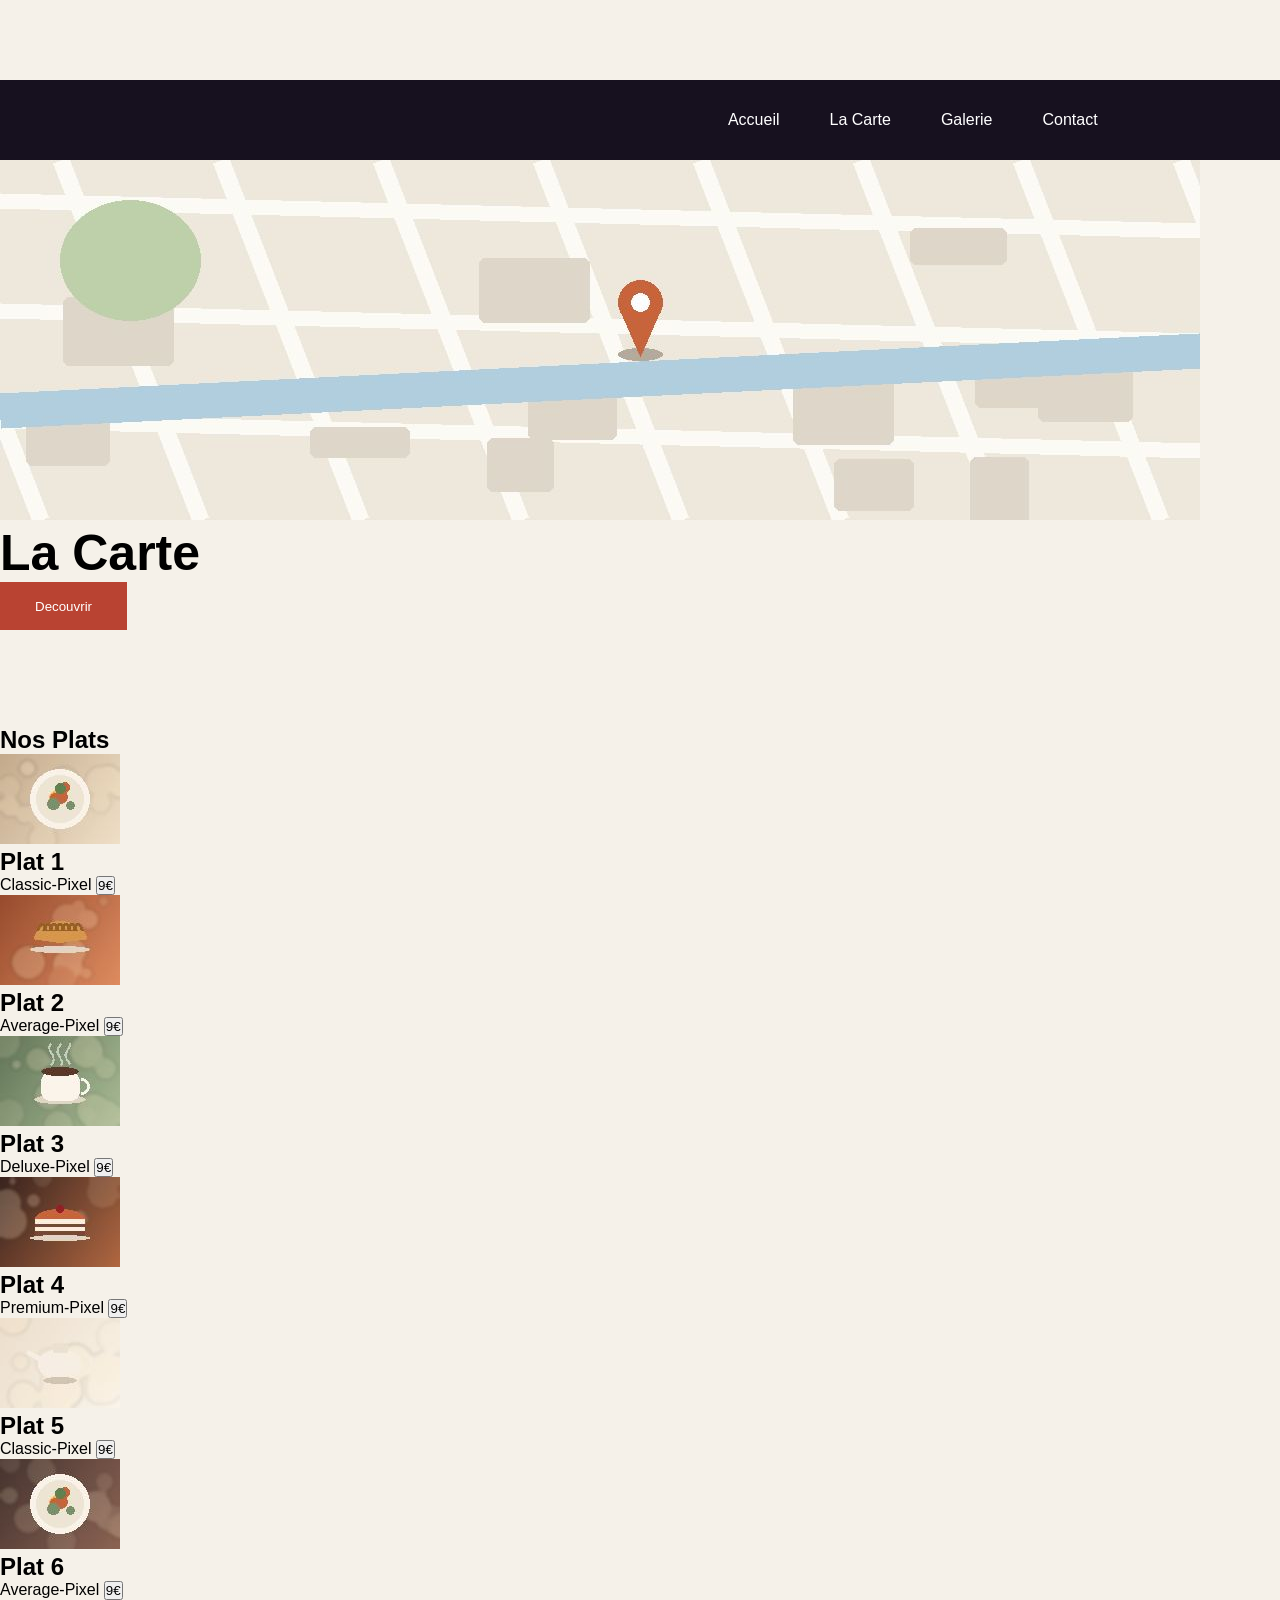
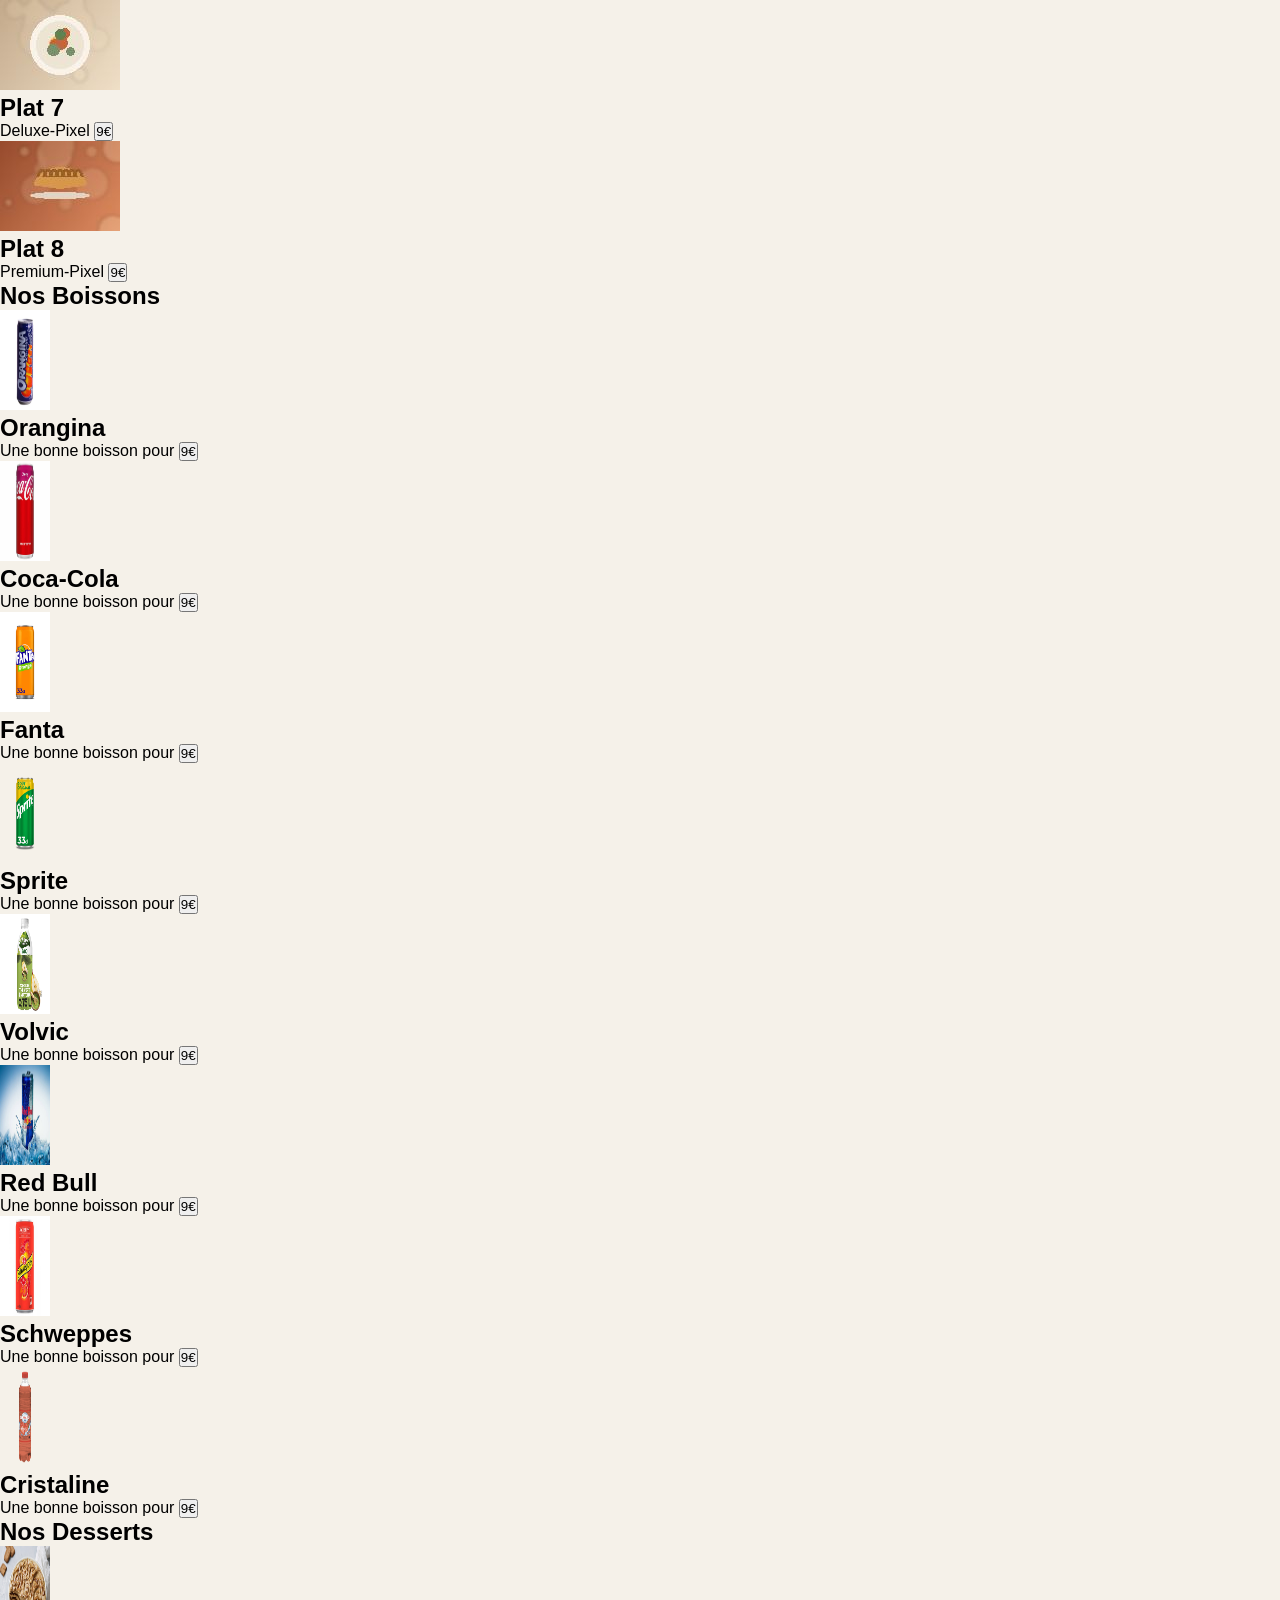
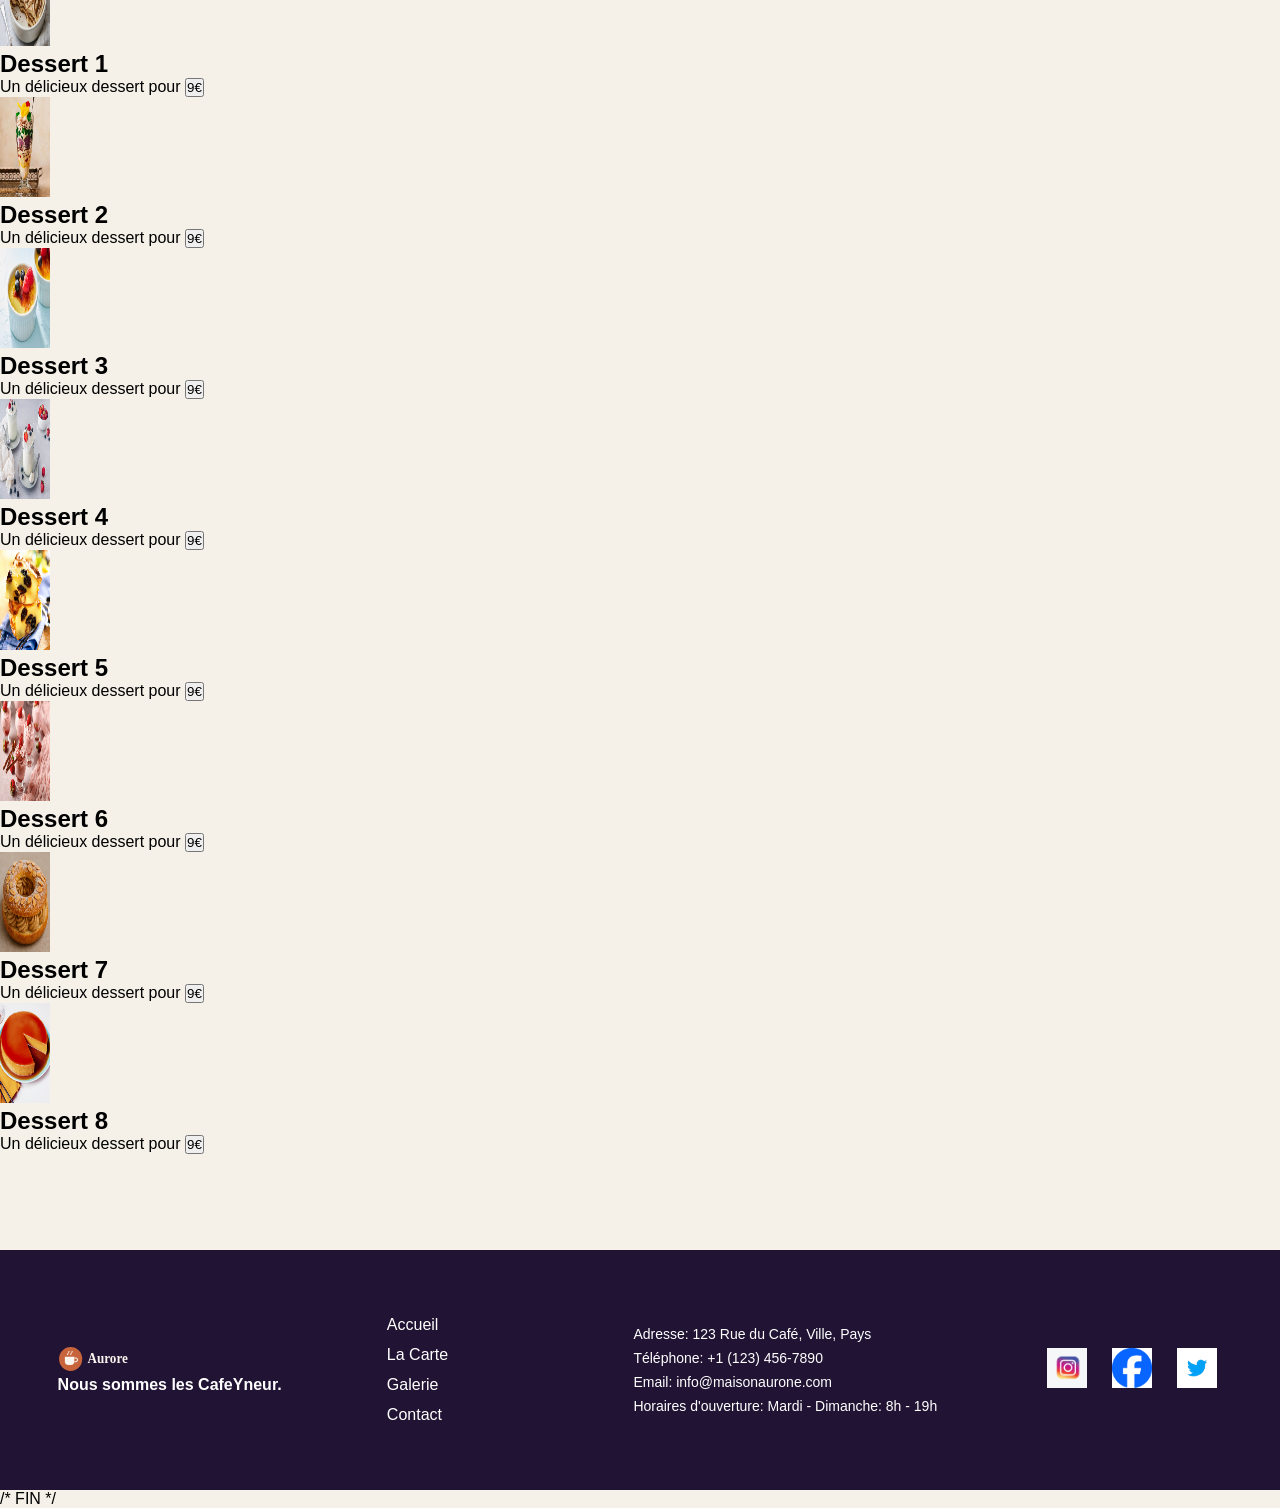
==== commit 53608eac: "Real Final" ====
--- a/html/carte.html
+++ b/html/carte.html
@@ -222,5 +222,6 @@
 </section>
 </footer>
 
+/* FIN */
 </body>
 </html>
--- a/css/style.css
+++ b/css/style.css
@@ -647,4 +647,4 @@
     }
 }
 
-/* FIN */
+/* FIN DU CSS */
